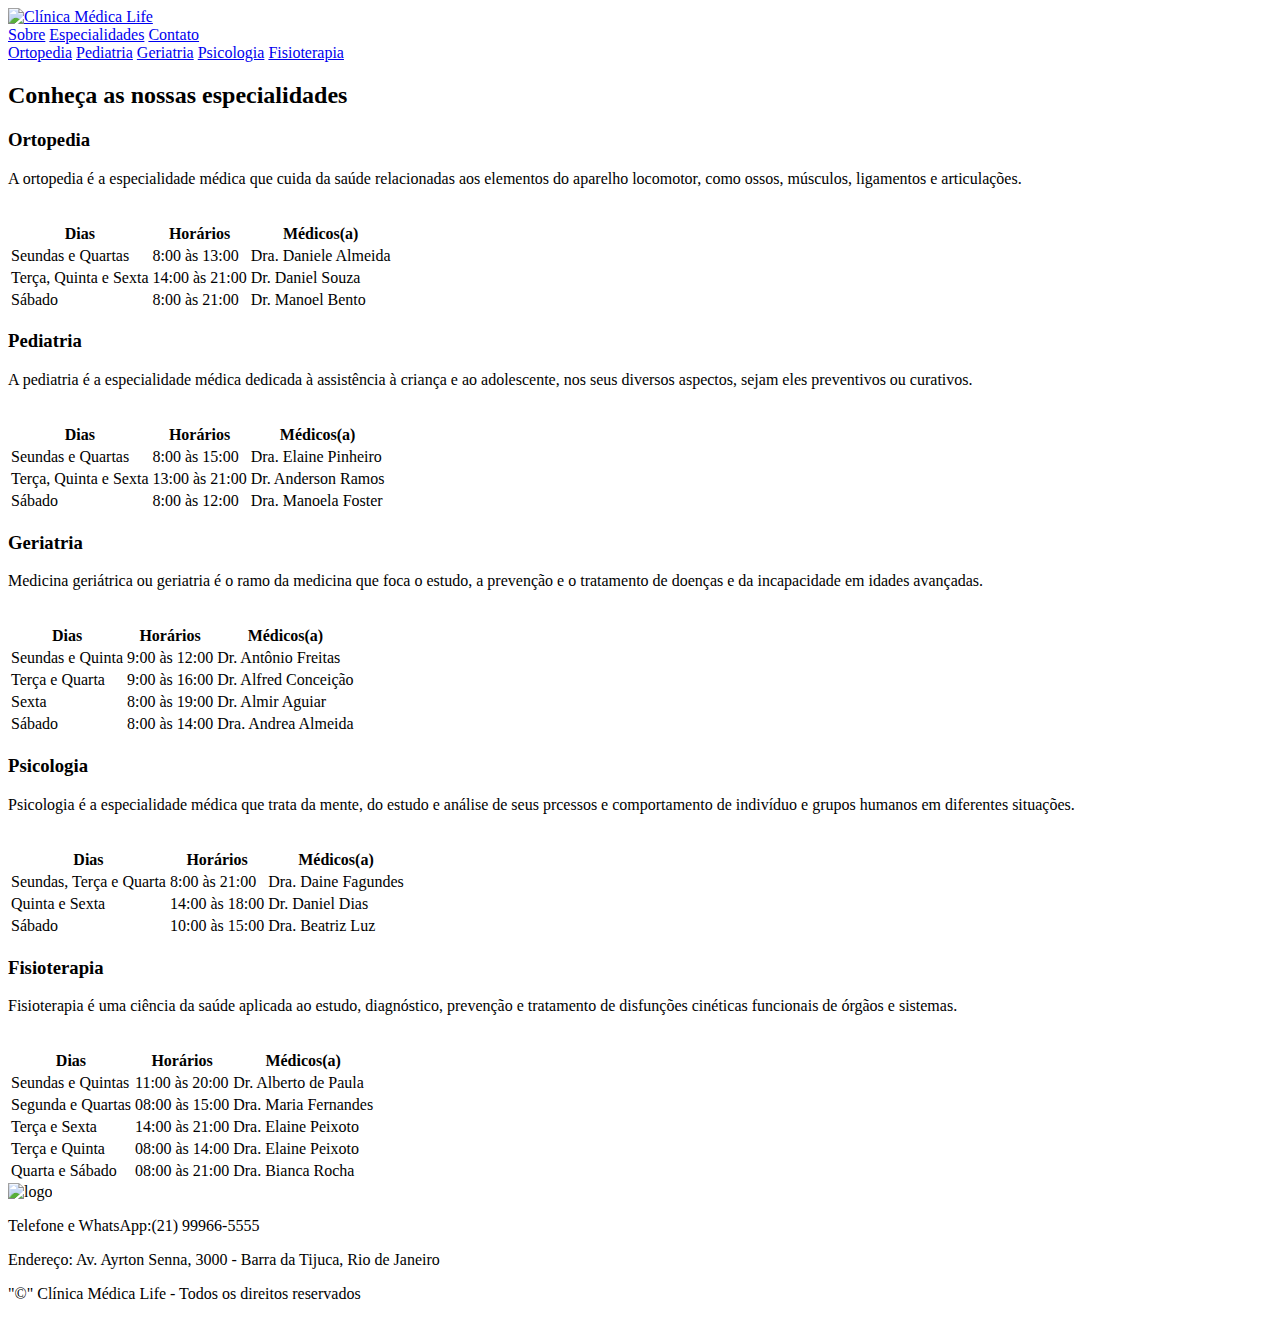
==== especialidades.html @ 0241c3e4 "Estruturando a pagina de especialidades médicas" ====
<!DOCTYPE html>
<html lang="pt-br">
<head>
    <meta charset="UTF-8">
    <meta name="viewport" content="width=device-width, initial-scale=1.0">
    <title>CMLife - Especialidades</title>
    <link rel="stylesheet" href="./CSS/especialidade.css">
</head> 

<body>

	<header class="container-topo">
		<section class="topo">
			<div class="imagem-topo">
				<a href="index.html">
					<img src="./imagens/logo.png" alt="Clínica Médica Life">
				</a>
				
			</div>
	
			<div class="navegacao-topo">
				<nav class="links-topo">
					<a href="#sobre">Sobre</a>
					<a href="especialidades.html">Especialidades</a>
					<a href="#contato">Contato</a>
				</nav>    
			</div> 
		</section>    
  </header>

	<main>
		<section class="container-link">
			<articcle>
				<nav>
					<a href="#ortopedia">Ortopedia</a>
					<a href="#pediatria">Pediatria</a>
					<a href="#geriatria">Geriatria</a>
					<a href="#psicologia">Psicologia</a>
					<a href="#fisioterapia">Fisioterapia</a>
				</nav>
			</articcle>
				
			<articcle>
				<h2>Conheça as nossas especialidades</h2>
			</articcle>
		</section>

		<section class="container-especialidades">
			<article class="especialidade-titulo">
				<div class="titulo-paragrafo" id="ortopedia">
					<h3>Ortopedia</h3>
					<p>
						A ortopedia é a especialidade médica que cuida da saúde relacionadas aos elementos do aparelho locomotor, como ossos, músculos, ligamentos e articulações.
					</p>
				</div>

				<div>
					<div class="especialidade-imagem">
						<img src="./imagens/ortopedia.png" alt="">
					</div>

					<div>
						<table>
							<thead>
								<tr>
									<th>Dias</th>
									<th>Horários</th>
									<th>Médicos(a)</th>
								</tr>
							</thead>
							<tbody>
								<tr>
									<td>Seundas e Quartas</td>
									<td>8:00 às 13:00</td>
									<td>Dra. Daniele Almeida</td>
								</tr>
								<tr>
									<td>Terça, Quinta e Sexta</td>
									<td>14:00 às 21:00</td>
									<td>Dr. Daniel Souza</td>
								</tr>
								<tr>
									<td>Sábado</td>
									<td>8:00 às 21:00</td>
									<td>Dr. Manoel Bento</td>
								</tr>
							</tbody>
						</table>
					</div>
				</div>
			</article>

			<article class="especialidade-titulo" >
				<div class="titulo-paragrafo" id="pediatra">
					<h3>Pediatria</h3>
					<p>
						A pediatria é a especialidade médica dedicada à assistência à criança e ao adolescente, nos seus diversos aspectos, sejam eles preventivos ou curativos.
					</p>
				</div>

				<div>
					<div class="especialidade-imagem">
						<img src="./imagens/pediatra2.png" alt="">
					</div>
					
					<div>
						<table>
							<thead>
								<tr>
									<th>Dias</th>
									<th>Horários</th>
									<th>Médicos(a)</th>
								</tr>
							</thead>
							<tbody>
								<tr>
									<td>Seundas e Quartas</td>
									<td>8:00 às 15:00</td>
									<td>Dra. Elaine Pinheiro</td>
								</tr>
								<tr>
									<td>Terça, Quinta e Sexta</td>
									<td>13:00 às 21:00</td>
									<td>Dr. Anderson Ramos</td>
								</tr>
								<tr>
									<td>Sábado</td>
									<td>8:00 às 12:00</td>
									<td>Dra. Manoela Foster</td>
								</tr>
							</tbody>
						</table>
					</div>
				</div>
			</article>

			<article class="especialidade-titulo" >
				<div class="titulo-paragrafo" id="geriatra">
					<h3>Geriatria</h3>
					<p>
						Medicina geriátrica ou geriatria é o ramo da medicina que foca o estudo, a prevenção e o tratamento de doenças e da incapacidade em idades avançadas.
					</p>
				</div>

				<div>
					<div class="especialidade-imagem">
						<img src="./imagens/geriatra.png" alt="">
					</div>
					
					<div>
						<table>
							<thead>
								<tr>
									<th>Dias</th>
									<th>Horários</th>
									<th>Médicos(a)</th>
								</tr>
							</thead>
							<tbody>
								<tr>
									<td>Seundas e Quinta</td>
									<td>9:00 às 12:00</td>
									<td>Dr. Antônio Freitas</td>
								</tr>
								<tr>
									<td>Terça e Quarta</td>
									<td>9:00 às 16:00</td>
									<td>Dr. Alfred Conceição</td>
								</tr>
								<tr>
									<td>Sexta</td>
									<td>8:00 às 19:00</td>
									<td>Dr. Almir Aguiar</td>
								</tr>
								<tr>
									<td>Sábado</td>
									<td>8:00 às 14:00</td>
									<td>Dra. Andrea Almeida</td>
								</tr>
							</tbody>
						</table>
					</div>
				</div>
			</article>

			<article class="especialidade-titulo">
				<div class="titulo-paragrafo" id="psicologia">
					<h3>Psicologia</h3>
					<p>
						Psicologia é a especialidade médica que trata da mente, do estudo e análise de seus prcessos e comportamento de indivíduo e grupos humanos em diferentes situações.
					</p>
				</div>

				<div>
					<div class="especialidade-imagem">
						<img src="./imagens/psicologo.png" alt="">
					</div>
					
					<div>
						<table>
							<thead>
								<tr>
									<th>Dias</th>
									<th>Horários</th>
									<th>Médicos(a)</th>
								</tr>
							</thead>
							<tbody>
								<tr>
									<td>Seundas, Terça e Quarta</td>
									<td>8:00 às 21:00</td>
									<td>Dra. Daine Fagundes</td>
								</tr>
								<tr>
									<td>Quinta e Sexta</td>
									<td>14:00 às 18:00</td>
									<td>Dr. Daniel Dias</td>
								</tr>
								<tr>
									<td>Sábado</td>
									<td>10:00 às 15:00</td>
									<td>Dra. Beatriz Luz</td>
								</tr>
							</tbody>
						</table>
					</div>
				</div>
			</article>

			<article class="especialidade-titulo">
				<div class="titulo-paragrafo" id="fisioterapida">
					<h3>Fisioterapia</h3>
					<p>
						Fisioterapia é uma ciência da saúde aplicada ao estudo, diagnóstico, prevenção e tratamento de disfunções cinéticas funcionais de órgãos e sistemas.
					</p>
				</div>

				<div>
					<div class="especialidade-imagem">
						<img src="./imagens/fisioterapia.png" alt="">
					</div>
					
					<div>
						<table>
							<thead>
								<tr>
									<th>Dias</th>
									<th>Horários</th>
									<th>Médicos(a)</th>
								</tr>
							</thead>
							<tbody>
								<tr>
									<td>Seundas e Quintas</td>
									<td>11:00 às 20:00</td>
									<td>Dr. Alberto de Paula</td>
								</tr>
								<tr>
									<td>Segunda e Quartas</td>
									<td>08:00 às 15:00</td>
									<td>Dra. Maria Fernandes</td>
								</tr>
								<tr>
									<td>Terça e Sexta</td>
									<td>14:00 às 21:00</td>
									<td>Dra. Elaine Peixoto</td>
								</tr>
								<tr>
									<td>Terça e Quinta</td>
									<td>08:00 às 14:00</td>
									<td>Dra. Elaine Peixoto</td>
								</tr>
								<tr>
									<td>Quarta e Sábado</td>
									<td>08:00 às 21:00</td>
									<td>Dra. Bianca Rocha</td>
								</tr>
							</tbody>
						</table>
					</div>
				</div>
			</article>

		</section>
	</main>

	<footer class="container-rodape">
		<aside class="rodape">
			<div class="rodape-logo">
				<img src="./imagens/logo.png" alt="logo">
			</div>

			<div class="rodape-endereco">
				<P>Telefone e WhatsApp:(21) 99966-5555</P>
				<P>Endereço: Av. Ayrton Senna, 3000 - Barra da Tijuca, Rio de Janeiro</P>
				<P>"&copy;" Clínica Médica Life - Todos os direitos reservados</P>
			</div>
		</aside>

	</footer>


</body>
</html>
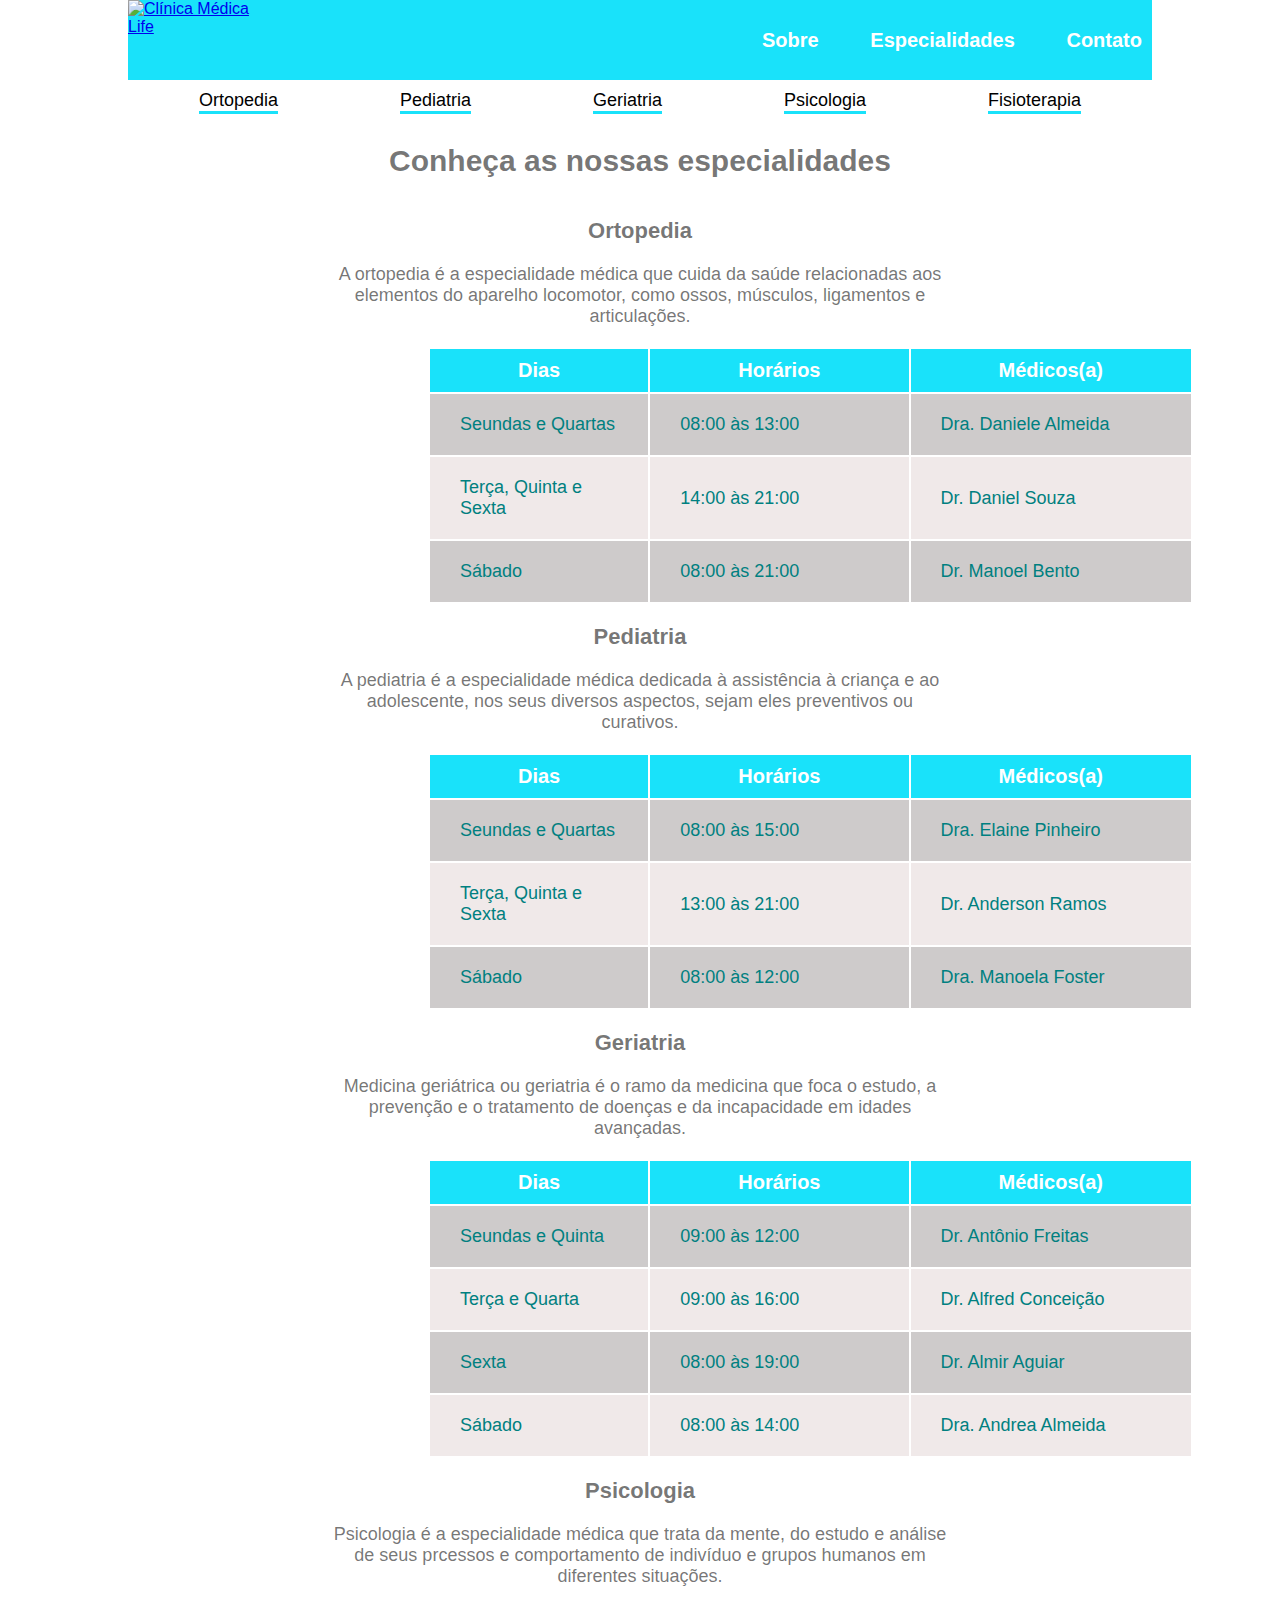
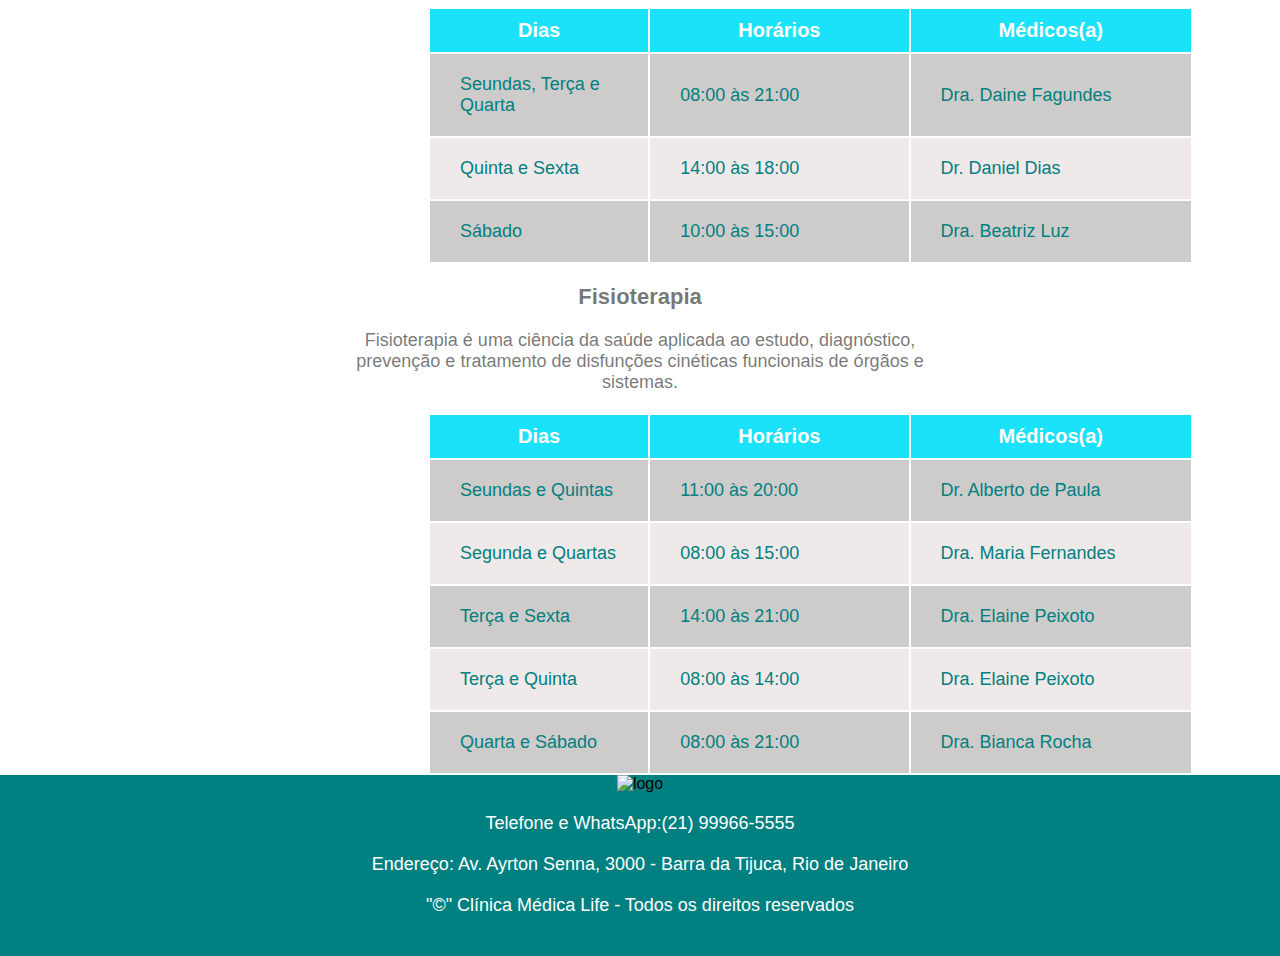
==== commit 8360f9b1: "Estilizando a pagina especialidade" ====
--- a/especialidades.html
+++ b/especialidades.html
@@ -20,9 +20,9 @@
 	
 			<div class="navegacao-topo">
 				<nav class="links-topo">
-					<a href="#sobre">Sobre</a>
+					<a href="index.html#sobre">Sobre</a>
 					<a href="especialidades.html">Especialidades</a>
-					<a href="#contato">Contato</a>
+					<a href="index.html#contato">Contato</a>
 				</nav>    
 			</div> 
 		</section>    
@@ -30,7 +30,7 @@
 
 	<main>
 		<section class="container-link">
-			<articcle>
+			<article>
 				<nav>
 					<a href="#ortopedia">Ortopedia</a>
 					<a href="#pediatria">Pediatria</a>
@@ -38,11 +38,11 @@
 					<a href="#psicologia">Psicologia</a>
 					<a href="#fisioterapia">Fisioterapia</a>
 				</nav>
-			</articcle>
+			</article>
 				
-			<articcle>
+			<article>
 				<h2>Conheça as nossas especialidades</h2>
-			</articcle>
+			</article>
 		</section>
 
 		<section class="container-especialidades">
@@ -54,12 +54,12 @@
 					</p>
 				</div>
 
-				<div>
-					<div class="especialidade-imagem">
-						<img src="./imagens/ortopedia.png" alt="">
-					</div>
-
-					<div>
+				<div class="container-imagem-tabela">
+					<div class="especialidade-imagem" >
+					
+					</div>
+
+					<div class="especialidade-tabela">
 						<table>
 							<thead>
 								<tr>
@@ -71,7 +71,7 @@
 							<tbody>
 								<tr>
 									<td>Seundas e Quartas</td>
-									<td>8:00 às 13:00</td>
+									<td>08:00 às 13:00</td>
 									<td>Dra. Daniele Almeida</td>
 								</tr>
 								<tr>
@@ -81,7 +81,7 @@
 								</tr>
 								<tr>
 									<td>Sábado</td>
-									<td>8:00 às 21:00</td>
+									<td>08:00 às 21:00</td>
 									<td>Dr. Manoel Bento</td>
 								</tr>
 							</tbody>
@@ -91,19 +91,19 @@
 			</article>
 
 			<article class="especialidade-titulo" >
-				<div class="titulo-paragrafo" id="pediatra">
+				<div class="titulo-paragrafo" id="pediatria">
 					<h3>Pediatria</h3>
 					<p>
 						A pediatria é a especialidade médica dedicada à assistência à criança e ao adolescente, nos seus diversos aspectos, sejam eles preventivos ou curativos.
 					</p>
 				</div>
 
-				<div>
-					<div class="especialidade-imagem">
-						<img src="./imagens/pediatra2.png" alt="">
-					</div>
-					
-					<div>
+				<div class="container-imagem-tabela">
+					<div class="especialidade-imagem2">
+						
+					</div>
+					
+					<div class="especialidade-tabela">
 						<table>
 							<thead>
 								<tr>
@@ -115,7 +115,7 @@
 							<tbody>
 								<tr>
 									<td>Seundas e Quartas</td>
-									<td>8:00 às 15:00</td>
+									<td>08:00 às 15:00</td>
 									<td>Dra. Elaine Pinheiro</td>
 								</tr>
 								<tr>
@@ -125,7 +125,7 @@
 								</tr>
 								<tr>
 									<td>Sábado</td>
-									<td>8:00 às 12:00</td>
+									<td>08:00 às 12:00</td>
 									<td>Dra. Manoela Foster</td>
 								</tr>
 							</tbody>
@@ -135,19 +135,19 @@
 			</article>
 
 			<article class="especialidade-titulo" >
-				<div class="titulo-paragrafo" id="geriatra">
+				<div class="titulo-paragrafo" id="geriatria">
 					<h3>Geriatria</h3>
 					<p>
 						Medicina geriátrica ou geriatria é o ramo da medicina que foca o estudo, a prevenção e o tratamento de doenças e da incapacidade em idades avançadas.
 					</p>
 				</div>
 
-				<div>
-					<div class="especialidade-imagem">
-						<img src="./imagens/geriatra.png" alt="">
-					</div>
-					
-					<div>
+				<div class="container-imagem-tabela">
+					<div class="especialidade-imagem3">
+						
+					</div>
+					
+					<div class="especialidade-tabela">
 						<table>
 							<thead>
 								<tr>
@@ -159,22 +159,22 @@
 							<tbody>
 								<tr>
 									<td>Seundas e Quinta</td>
-									<td>9:00 às 12:00</td>
+									<td>09:00 às 12:00</td>
 									<td>Dr. Antônio Freitas</td>
 								</tr>
 								<tr>
 									<td>Terça e Quarta</td>
-									<td>9:00 às 16:00</td>
+									<td>09:00 às 16:00</td>
 									<td>Dr. Alfred Conceição</td>
 								</tr>
 								<tr>
 									<td>Sexta</td>
-									<td>8:00 às 19:00</td>
+									<td>08:00 às 19:00</td>
 									<td>Dr. Almir Aguiar</td>
 								</tr>
 								<tr>
 									<td>Sábado</td>
-									<td>8:00 às 14:00</td>
+									<td>08:00 às 14:00</td>
 									<td>Dra. Andrea Almeida</td>
 								</tr>
 							</tbody>
@@ -191,12 +191,12 @@
 					</p>
 				</div>
 
-				<div>
-					<div class="especialidade-imagem">
-						<img src="./imagens/psicologo.png" alt="">
-					</div>
-					
-					<div>
+				<div class="container-imagem-tabela">
+					<div class="especialidade-imagem4">
+						
+					</div>
+					
+					<div class="especialidade-tabela">
 						<table>
 							<thead>
 								<tr>
@@ -208,7 +208,7 @@
 							<tbody>
 								<tr>
 									<td>Seundas, Terça e Quarta</td>
-									<td>8:00 às 21:00</td>
+									<td>08:00 às 21:00</td>
 									<td>Dra. Daine Fagundes</td>
 								</tr>
 								<tr>
@@ -228,19 +228,19 @@
 			</article>
 
 			<article class="especialidade-titulo">
-				<div class="titulo-paragrafo" id="fisioterapida">
+				<div class="titulo-paragrafo" id="fisioterapia">
 					<h3>Fisioterapia</h3>
 					<p>
 						Fisioterapia é uma ciência da saúde aplicada ao estudo, diagnóstico, prevenção e tratamento de disfunções cinéticas funcionais de órgãos e sistemas.
 					</p>
 				</div>
 
-				<div>
-					<div class="especialidade-imagem">
-						<img src="./imagens/fisioterapia.png" alt="">
-					</div>
-					
-					<div>
+				<div class="container-imagem-tabela">
+					<div class="especialidade-imagem5">
+						
+					</div>
+					
+					<div class="especialidade-tabela">
 						<table>
 							<thead>
 								<tr>
--- a/CSS/especialidade.css
+++ b/CSS/especialidade.css
@@ -0,0 +1,228 @@
+* {
+  padding: 0;
+  margin: 0;
+  box-sizing: border-box;
+  font-family: sans-serif;
+}
+
+:root {
+  --cor-fonte: #0000008c;
+  --cor-topo: #19e2fa;
+  --cor-rodape: #008080;
+  --paragrafos: #fff;
+}
+
+.container-topo {
+  width: 100%;
+  height: auto;
+}
+
+.topo {
+  max-width: 1024px;
+  margin: 0 auto;
+  background-color: var(--cor-topo);
+  display: flex;
+  align-items: center;
+  justify-content: space-between;
+}
+
+.imagem-topo {
+  width: 150px;
+  height: 80px;
+  align-items: center;
+}
+
+.topo img {
+  width: 100%;
+  height: 100%;
+}
+
+.navegacao-topo {
+  width: 400px;
+  height: auto;
+}
+
+.links-topo {
+  display: flex;
+  justify-content: space-between;
+  padding: 0 10px;
+}
+
+.links-topo a {
+  color: var(--paragrafos);
+  font-size: 20px;
+  font-weight: 600;
+  text-decoration: none;
+}
+
+.links-topo a:hover {
+  color: #0000008c;
+  transition: 0.8s;
+}
+
+.container-link {
+  width: 100%;
+  height: auto;
+}
+
+.container-link article{
+	max-width: 1024px;
+	margin: 0 auto;
+}
+
+.container-link nav{
+	padding: 10px;
+	display: flex;
+	justify-content: space-around;
+}
+ 
+.container-link nav a{
+	font-size: 18px;
+	color: black;
+	text-decoration: none;
+	border-bottom: 3px solid var(--cor-topo);
+	
+}
+
+.container-link nav a:hover{
+	color: #0b9c8c;
+	border-bottom: 3px solid var(--cor-fonte);
+	transition: 0.5s;
+	
+}
+
+.container-link h2{
+	font-size: 30px;
+	color: var(--cor-fonte);
+	text-align: center;
+	padding: 20px;
+	
+}
+
+.container-especialidades{
+	max-width: 100%;
+	height: auto;
+}
+
+.especialidade-titulo{
+	max-width: 1024px;
+	margin: 0 auto;
+}
+
+.titulo-paragrafo{
+	text-align: center;
+}
+
+.titulo-paragrafo h3{
+	font-size: 22px;
+	color: var(--cor-fonte);
+	padding: 20px;
+}
+
+.titulo-paragrafo p{
+	width: 60%;
+	font-size: 18px;
+	color: var(--cor-fonte);
+	padding-bottom: 20px;
+	margin: 0 auto;
+
+}
+
+.container-imagem-tabela{
+	display: flex;
+}
+
+.especialidade-imagem{
+	width: 300px;
+	background-image: url("/imagens/ortopedia.png");
+	background-repeat: no-repeat;
+	background-position: center;
+	background-size: cover;
+}
+.especialidade-imagem2{
+	width: 300px;
+	background-image: url("/imagens/pediatra2.png");
+	background-repeat: no-repeat;
+	background-position: center;
+	background-size: cover;
+}
+.especialidade-imagem3{
+	width: 300px;
+	background-image: url("/imagens/geriatra.png");
+	background-repeat: no-repeat;
+	background-position: center;
+	background-size: cover;
+}
+.especialidade-imagem4{
+	width: 300px;
+	background-image: url("/imagens/psicologo.png");
+	background-repeat: no-repeat;
+	background-position: center;
+	background-size: cover;
+}
+.especialidade-imagem5{
+	width: 300px;
+	background-image: url("/imagens/fisioterapia.png");
+	background-repeat: no-repeat;
+	background-position: center;
+	background-size: cover;
+}
+
+.especialidade-imagem img{
+	width: 100%;
+	height: 100%;
+}
+
+.especialidade-tabela{
+	width: 70%;
+	
+}
+
+.especialidade-tabela th{
+	color: var(--paragrafos);
+	font-size: 20px;
+	padding: 10px 88px;
+}
+
+.especialidade-tabela td{
+	color: var(--cor-rodape);
+	padding: 20px 30px;
+	font-weight: 500;
+}
+
+.especialidade-tabela thead{
+	background-color: var(--cor-topo);
+
+}
+
+.especialidade-tabela tbody tr:nth-of-type(odd){
+	background-color: rgb(206, 203, 203);
+	font-weight: 700;
+	font-size: 18px;
+	color: var(--sombra-titulo);
+}
+.especialidade-tabela tbody tr:nth-of-type(even){
+	background-color: rgb(240, 233, 233);
+	font-weight: 700;
+	font-size: 18px;
+	color: var(--sombra-titulo);
+}
+
+.container-rodape{
+  background-color: var(--cor-rodape);
+}
+
+.rodape-logo{
+  text-align: center;
+}
+
+.rodape-endereco{
+  padding: 20px;
+}
+
+.rodape-endereco p{
+  font-size: 18px;
+  margin-bottom: 20px;
+  color: var(--paragrafos);
+  text-align: center;
+}
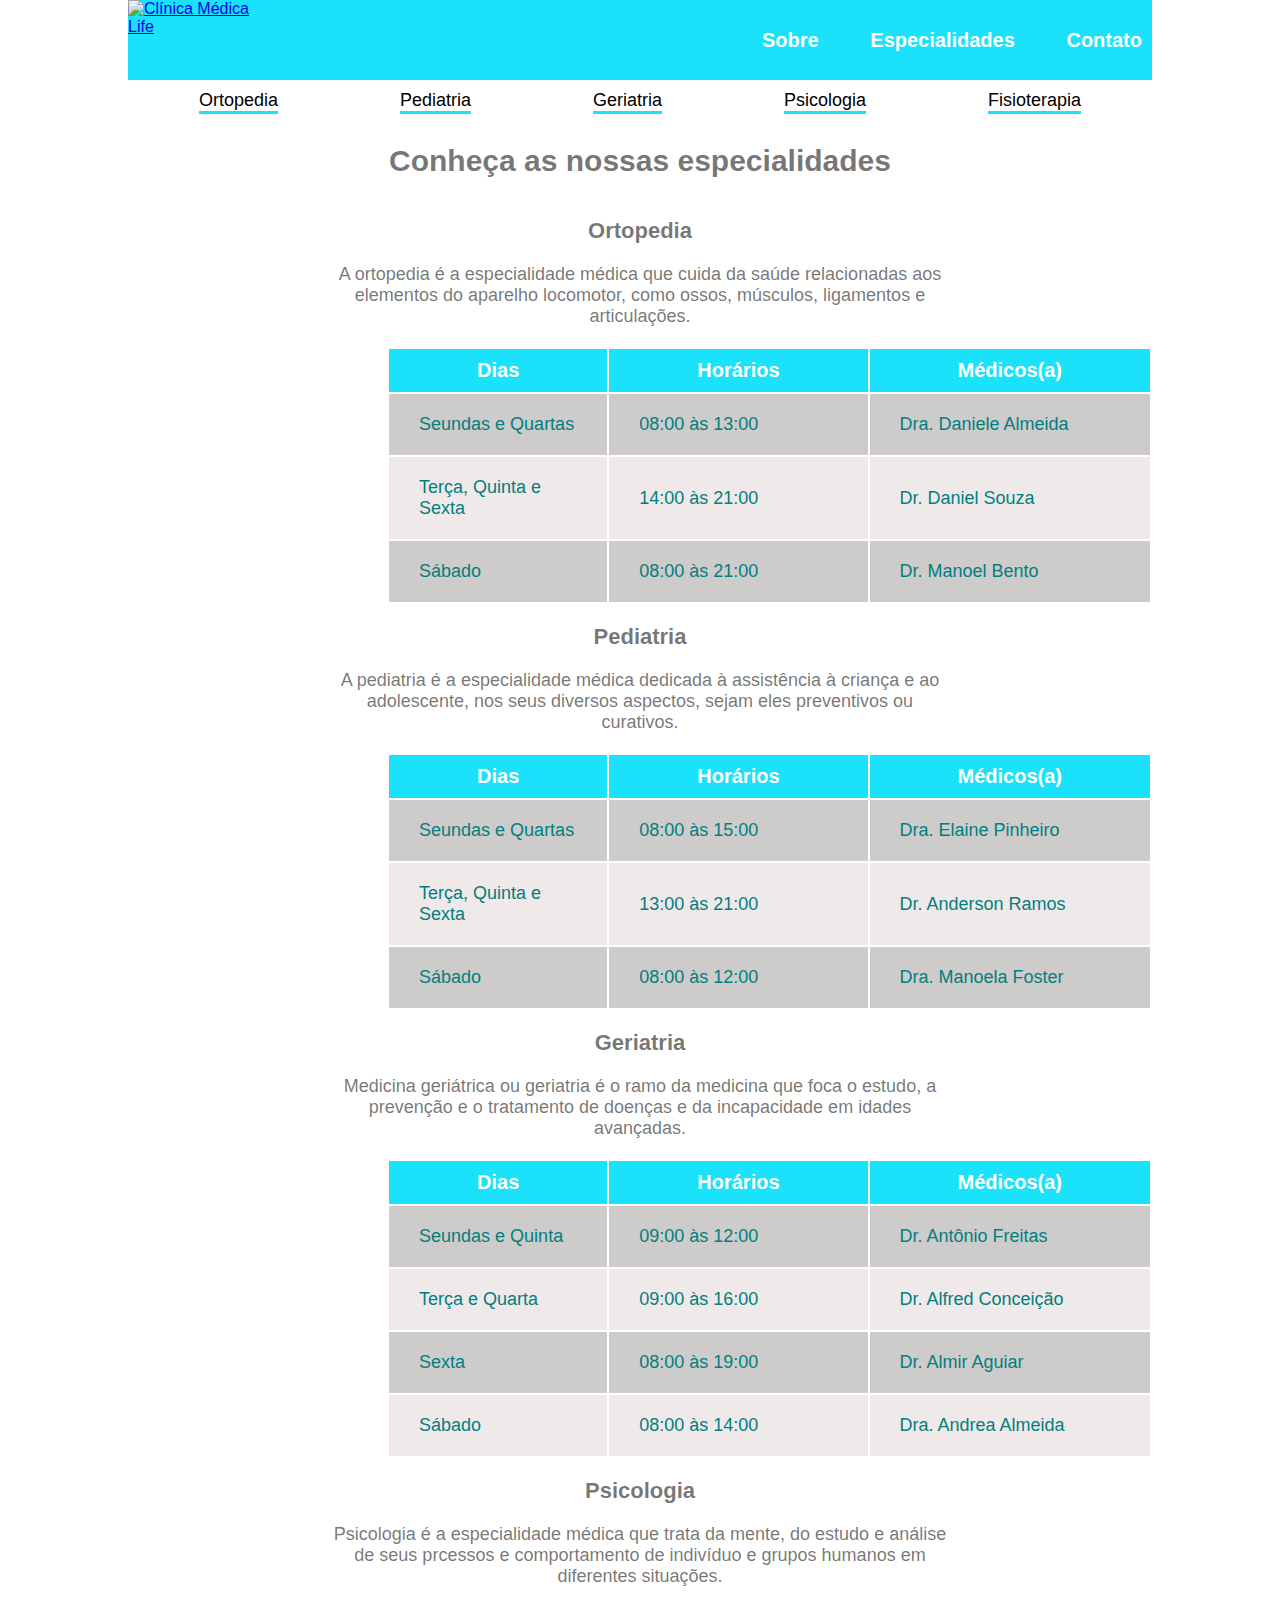
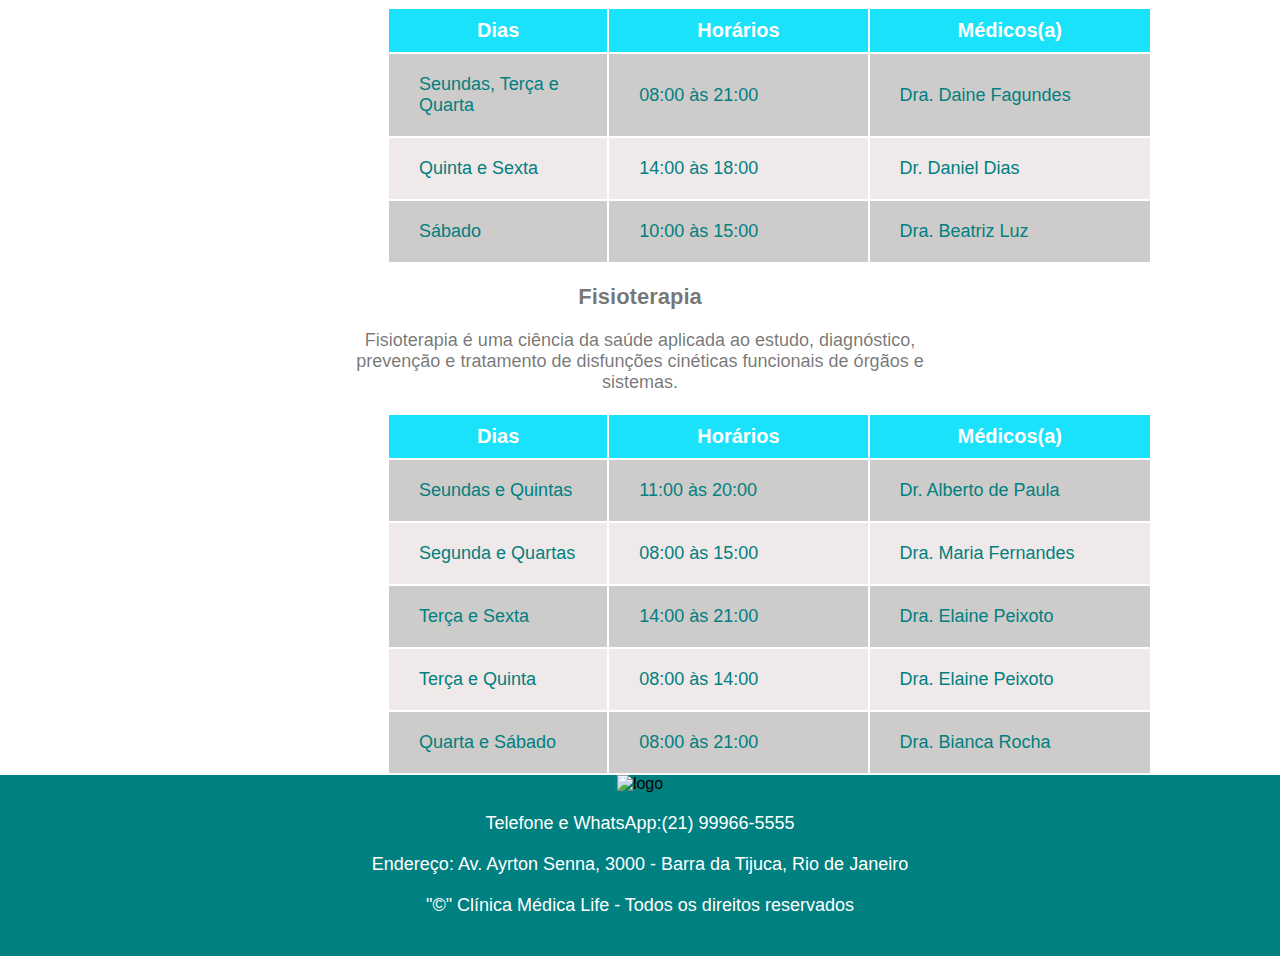
==== commit df6bea6c: "Ajustando layout da tabela" ====
--- a/especialidades.html
+++ b/especialidades.html
@@ -55,9 +55,7 @@
 				</div>
 
 				<div class="container-imagem-tabela">
-					<div class="especialidade-imagem" >
-					
-					</div>
+					<div class="especialidade-imagem" ></div>
 
 					<div class="especialidade-tabela">
 						<table>
@@ -99,9 +97,7 @@
 				</div>
 
 				<div class="container-imagem-tabela">
-					<div class="especialidade-imagem2">
-						
-					</div>
+					<div class="especialidade-imagem2"></div>
 					
 					<div class="especialidade-tabela">
 						<table>
@@ -143,9 +139,7 @@
 				</div>
 
 				<div class="container-imagem-tabela">
-					<div class="especialidade-imagem3">
-						
-					</div>
+					<div class="especialidade-imagem3"></div>
 					
 					<div class="especialidade-tabela">
 						<table>
@@ -192,9 +186,7 @@
 				</div>
 
 				<div class="container-imagem-tabela">
-					<div class="especialidade-imagem4">
-						
-					</div>
+					<div class="especialidade-imagem4"></div>
 					
 					<div class="especialidade-tabela">
 						<table>
--- a/CSS/especialidade.css
+++ b/CSS/especialidade.css
@@ -134,35 +134,35 @@
 
 .especialidade-imagem{
 	width: 300px;
-	background-image: url("/imagens/ortopedia.png");
+	background-image: url("..//../imagens/ortopedia.png");
 	background-repeat: no-repeat;
 	background-position: center;
 	background-size: cover;
 }
 .especialidade-imagem2{
 	width: 300px;
-	background-image: url("/imagens/pediatra2.png");
+	background-image: url("..//../imagens/pediatra2.png");
 	background-repeat: no-repeat;
 	background-position: center;
 	background-size: cover;
 }
 .especialidade-imagem3{
 	width: 300px;
-	background-image: url("/imagens/geriatra.png");
+	background-image: url("..//../imagens/geriatra.png");
 	background-repeat: no-repeat;
 	background-position: center;
 	background-size: cover;
 }
 .especialidade-imagem4{
 	width: 300px;
-	background-image: url("/imagens/psicologo.png");
+	background-image: url("..//../imagens/psicologo.png");
 	background-repeat: no-repeat;
 	background-position: center;
 	background-size: cover;
 }
 .especialidade-imagem5{
 	width: 300px;
-	background-image: url("/imagens/fisioterapia.png");
+	background-image: url("..//../imagens/fisioterapia.png");
 	background-repeat: no-repeat;
 	background-position: center;
 	background-size: cover;
@@ -171,11 +171,6 @@
 .especialidade-imagem img{
 	width: 100%;
 	height: 100%;
-}
-
-.especialidade-tabela{
-	width: 70%;
-	
 }
 
 .especialidade-tabela th{
@@ -226,3 +221,106 @@
   color: var(--paragrafos);
   text-align: center;
 }
+
+/* responsividade para tela de celular */
+
+@media(max-width: 425px){
+  .topo{
+    display: flex;
+    flex-direction: column;
+  }
+
+  .imagem-topo{
+    width: 120px;
+    height: 60px;
+    align-items: center;
+		margin: 10px;
+  }
+
+	.navegacao-topo{
+		width: 350px;
+	}
+
+  .links-topo{
+    margin: 0 auto;
+    width: 350px;
+    border-top: 2px solid rgba(0, 183, 255, 0.747);
+    padding: 20px 0px;
+  }
+
+  .links-topo a{
+    font-size: 18px;
+  }
+
+	.container-link nav{
+		flex-wrap: wrap;
+		gap: 10px;
+	}
+
+	.container-link nav a{
+		font-size: 18px;
+	}
+
+	.container-link h2{
+		font-size: 26px;
+		padding-bottom: 14px;
+	}
+
+	.titulo-paragrafo h3{
+		font-size: 22px;
+	}
+
+	.titulo-paragrafo p{
+		font-size: 16px;
+		width: 320px;
+	}
+
+	.especialidade-imagem {
+		display: none;
+	}
+	.especialidade-imagem2 {
+		display: none;
+	}
+	.especialidade-imagem3 {
+		display: none;
+	}
+	.especialidade-imagem4 {
+		display: none;
+	}
+	.especialidade-imagem5 {
+		display: none;
+	}
+
+	.especialidade-tabela{
+		width: 360px;
+	}
+
+	.especialidade-tabela table{
+		width: 100%;
+	}
+
+	.especialidade-tabela th{
+		color: var(--paragrafos);
+		font-size: 14px;
+		padding: 10px 5px;
+	}
+
+	.especialidade-tabela td{
+		padding: 10px 10px;
+		
+	}
+
+	.rodape-logo{
+		padding-bottom: 0px;
+	}
+
+	.rodape-endereco{
+		padding-top: 0px;
+	}
+
+}	
+
+@media(max-width: 768px){
+
+
+}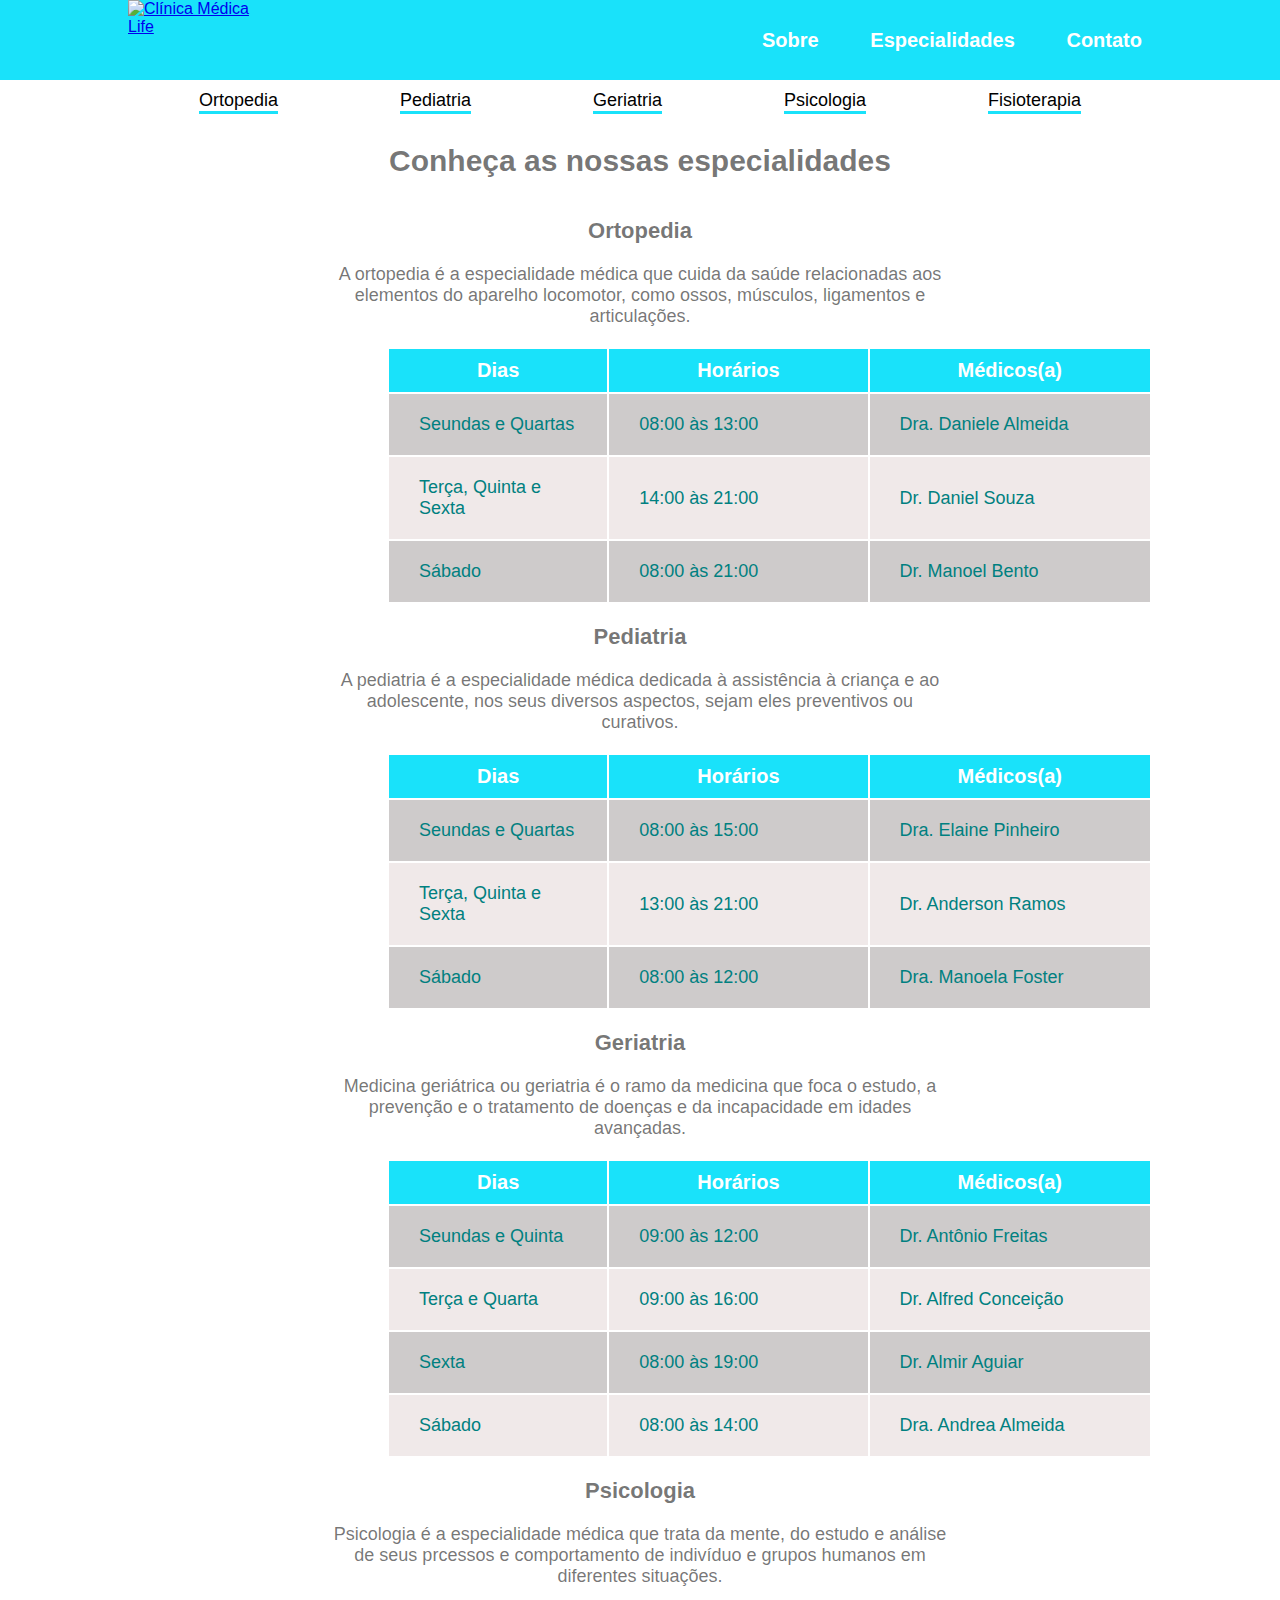
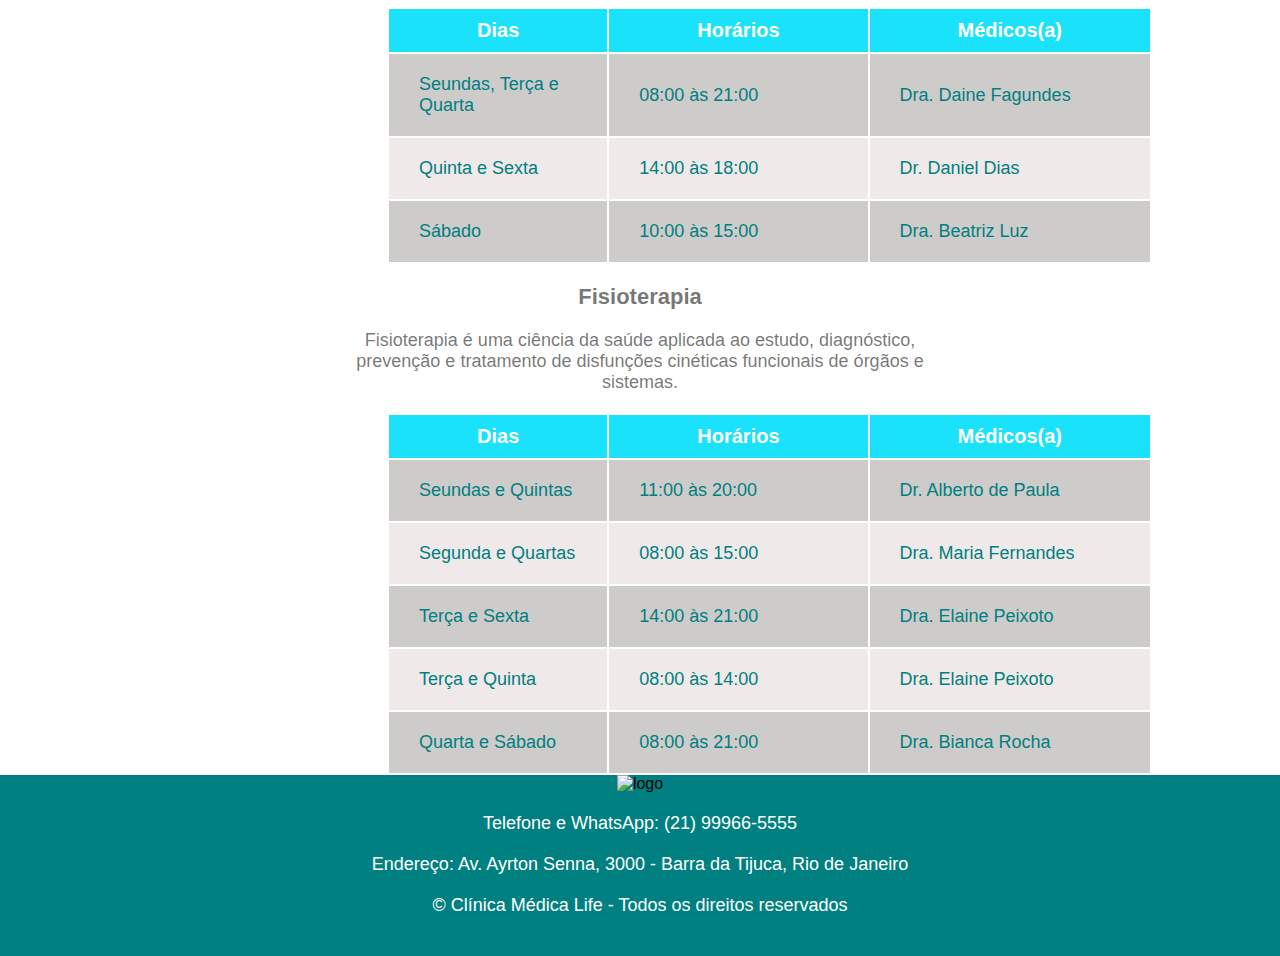
==== commit 8e99c2f7: "Ajustes em alguns pontos do footer e do header" ====
--- a/especialidades.html
+++ b/especialidades.html
@@ -283,9 +283,9 @@
 			</div>
 
 			<div class="rodape-endereco">
-				<P>Telefone e WhatsApp:(21) 99966-5555</P>
+				<P>Telefone e WhatsApp: (21) 99966-5555</P>
 				<P>Endereço: Av. Ayrton Senna, 3000 - Barra da Tijuca, Rio de Janeiro</P>
-				<P>"&copy;" Clínica Médica Life - Todos os direitos reservados</P>
+				<P>&copy; Clínica Médica Life - Todos os direitos reservados</P>
 			</div>
 		</aside>
 
--- a/CSS/especialidade.css
+++ b/CSS/especialidade.css
@@ -15,6 +15,7 @@
 .container-topo {
   width: 100%;
   height: auto;
+	background-color: var(--cor-topo);
 }
 
 .topo {
@@ -222,10 +223,8 @@
   text-align: center;
 }
 
-/* responsividade para tela de celular */
-
-@media(max-width: 425px){
-  .topo{
+@media(max-width: 768px){
+	.topo{
     display: flex;
     flex-direction: column;
   }
@@ -238,6 +237,120 @@
   }
 
 	.navegacao-topo{
+		width: 90%;
+	}
+
+  .links-topo{
+    padding: 2% 0px;
+		justify-content: space-around;
+    border-top: 2px solid rgba(0, 183, 255, 0.747);
+  }
+
+  .links-topo a{
+    font-size: 18px;
+  }
+
+	.container-link nav{
+		flex-wrap: wrap;
+		gap: 10px;
+	}
+
+	.container-link nav a{
+		font-size: 18px;
+	}
+
+	.titulo-paragrafo h3{
+		font-size: 28px;
+	}
+
+	.titulo-paragrafo p{
+		font-size: 18px;
+		line-height: 30px;
+		width: 80%;
+	}
+
+	.especialidade-imagem{
+		width: 300px;
+		background-image: url("..//../imagens/ortopedia.png");
+		background-repeat: no-repeat;
+		background-position: center;
+		background-size: cover;
+	}
+	.especialidade-imagem2{
+		width: 300px;
+		background-image: url("..//../imagens/pediatra2.png");
+		background-repeat: no-repeat;
+		background-position: center;
+		background-size: cover;
+	}
+	.especialidade-imagem3{
+		width: 300px;
+		background-image: url("..//../imagens/geriatra.png");
+		background-repeat: no-repeat;
+		background-position: center;
+		background-size: cover;
+	}
+	.especialidade-imagem4{
+		width: 300px;
+		background-image: url("..//../imagens/psicologo.png");
+		background-repeat: no-repeat;
+		background-position: center;
+		background-size: cover;
+	}
+	.especialidade-imagem5{
+		width: 300px;
+		background-image: url("..//../imagens/fisioterapia.png");
+		background-repeat: no-repeat;
+		background-position: center;
+		background-size: cover;
+	}
+
+	.especialidade-imagem img{
+		width: 100%;
+		height: 100%;
+		
+	}
+
+	.container-imagem-tabela{
+		width: 100%;
+	}
+  .especialidade-tabela{
+		width: 100%;
+	}
+
+
+	.especialidade-tabela th{
+		color: var(--paragrafos);
+		font-size: 22px;
+		padding: 10px 20px;
+		
+	}
+	
+	.especialidade-tabela td{
+		color: var(--cor-rodape);
+		padding: 20px 30px;
+		font-weight: 500;
+	}
+
+}
+
+
+/* responsividade para tela de celular */
+
+@media(max-width: 425px){
+  .topo{
+    display: flex;
+    flex-direction: column;
+  }
+
+  .imagem-topo{
+    width: 120px;
+    height: 60px;
+    align-items: center;
+		margin: 10px;
+  }
+
+	.navegacao-topo{
 		width: 350px;
 	}
 
@@ -292,7 +405,7 @@
 	}
 
 	.especialidade-tabela{
-		width: 360px;
+		width: 420px;
 	}
 
 	.especialidade-tabela table{
@@ -318,9 +431,4 @@
 		padding-top: 0px;
 	}
 
-}	
-
-@media(max-width: 768px){
-
-
 }